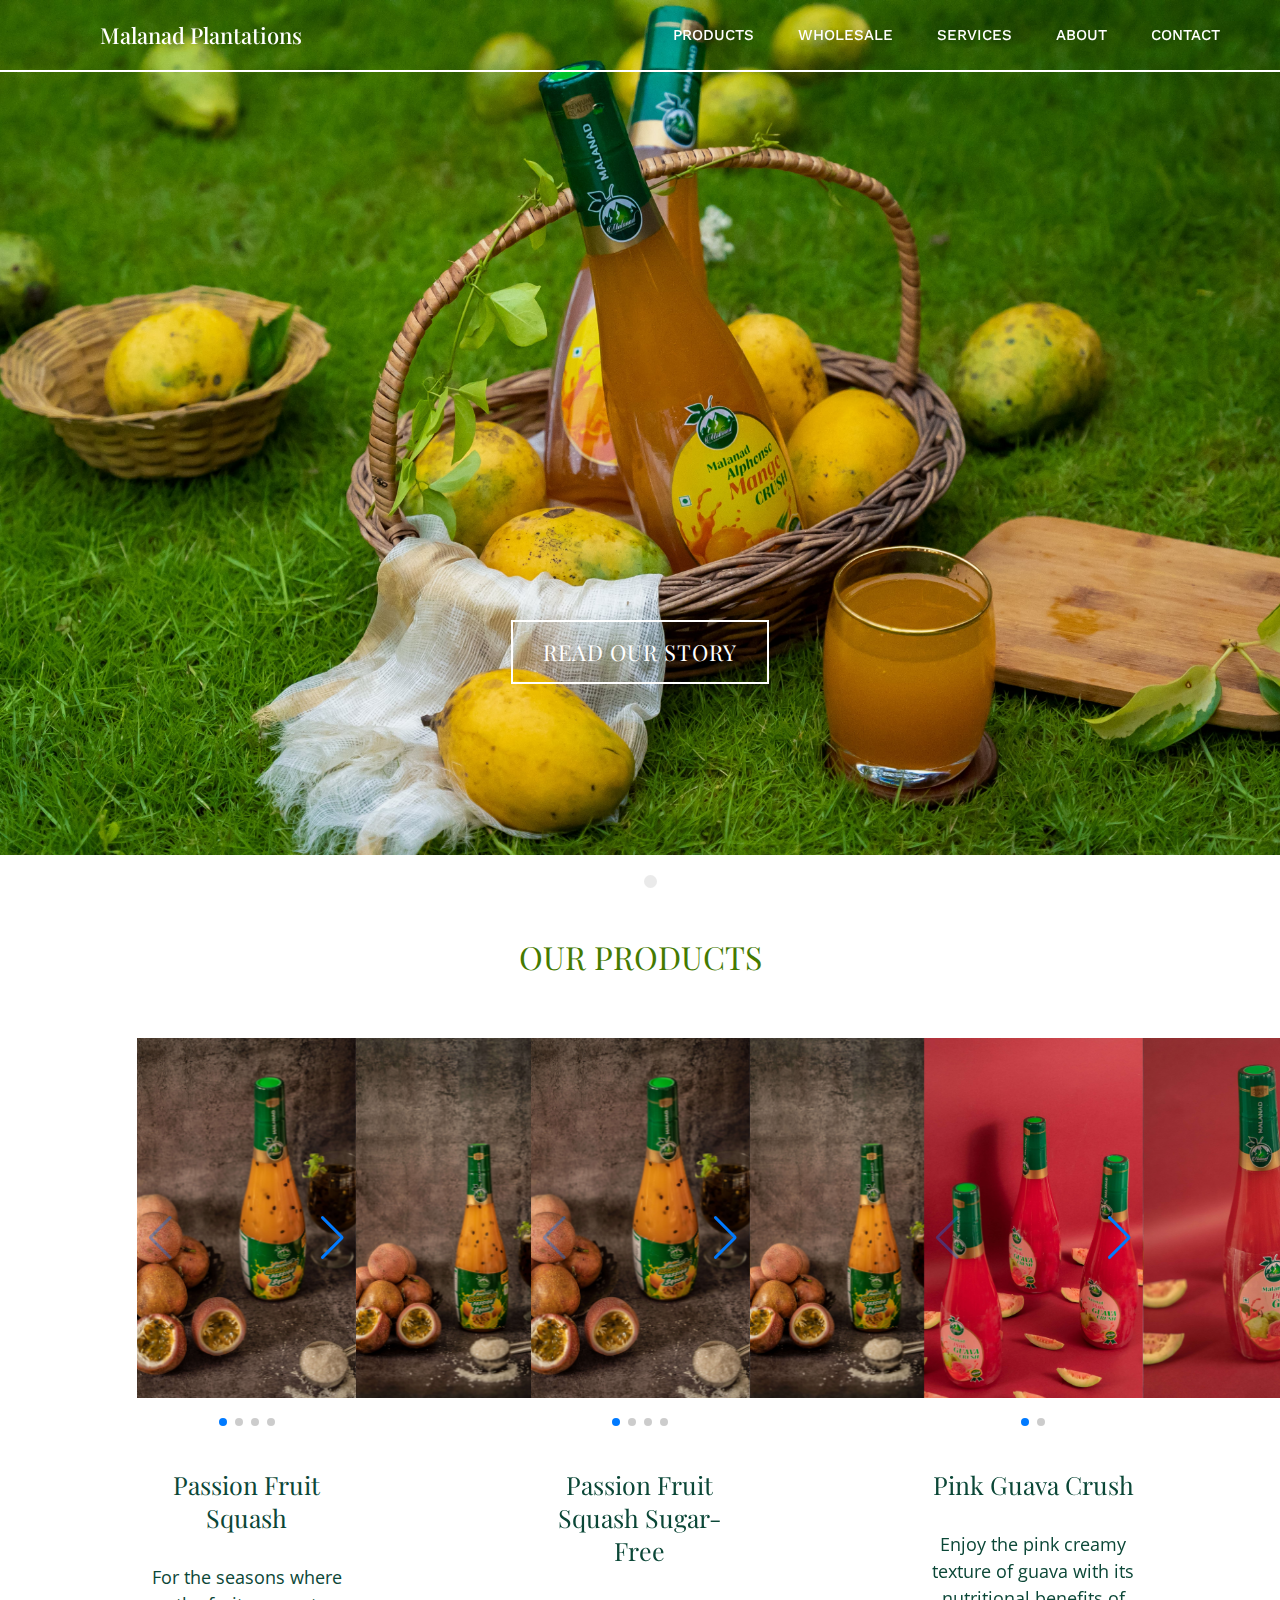
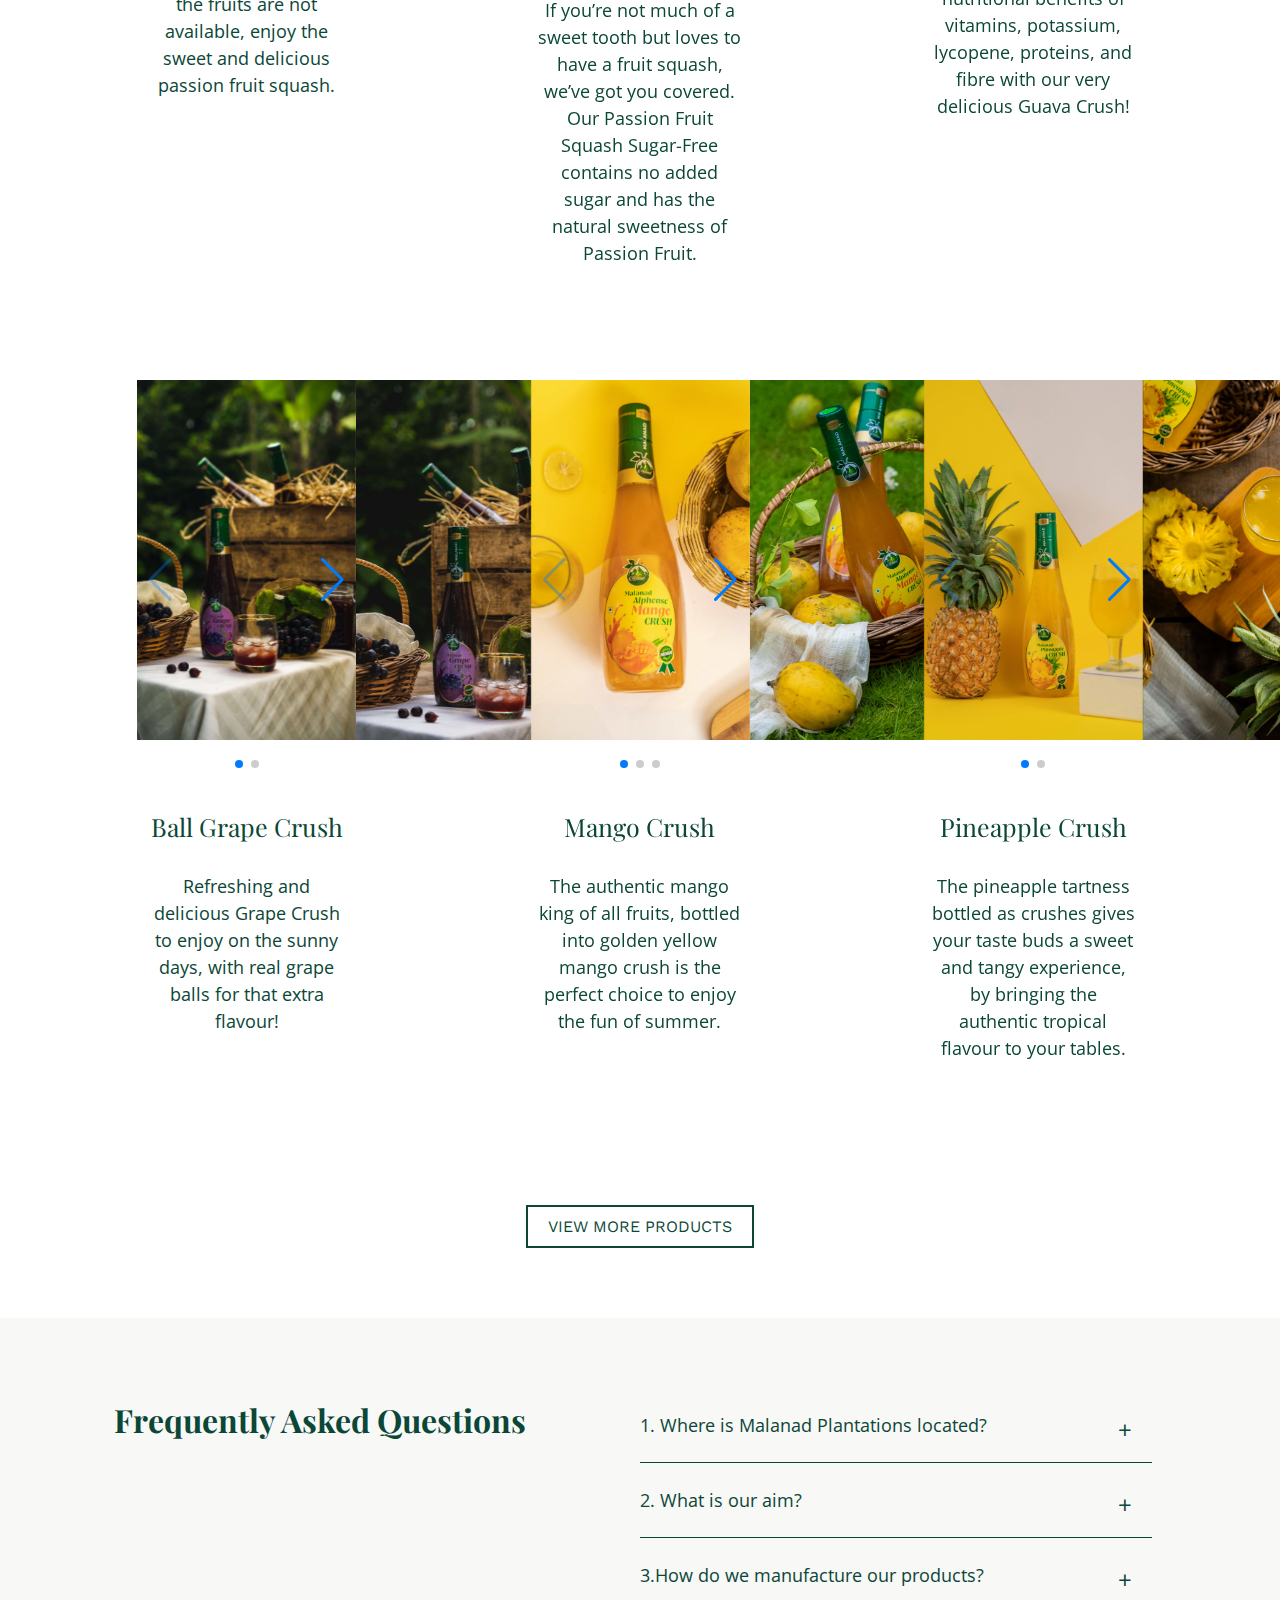
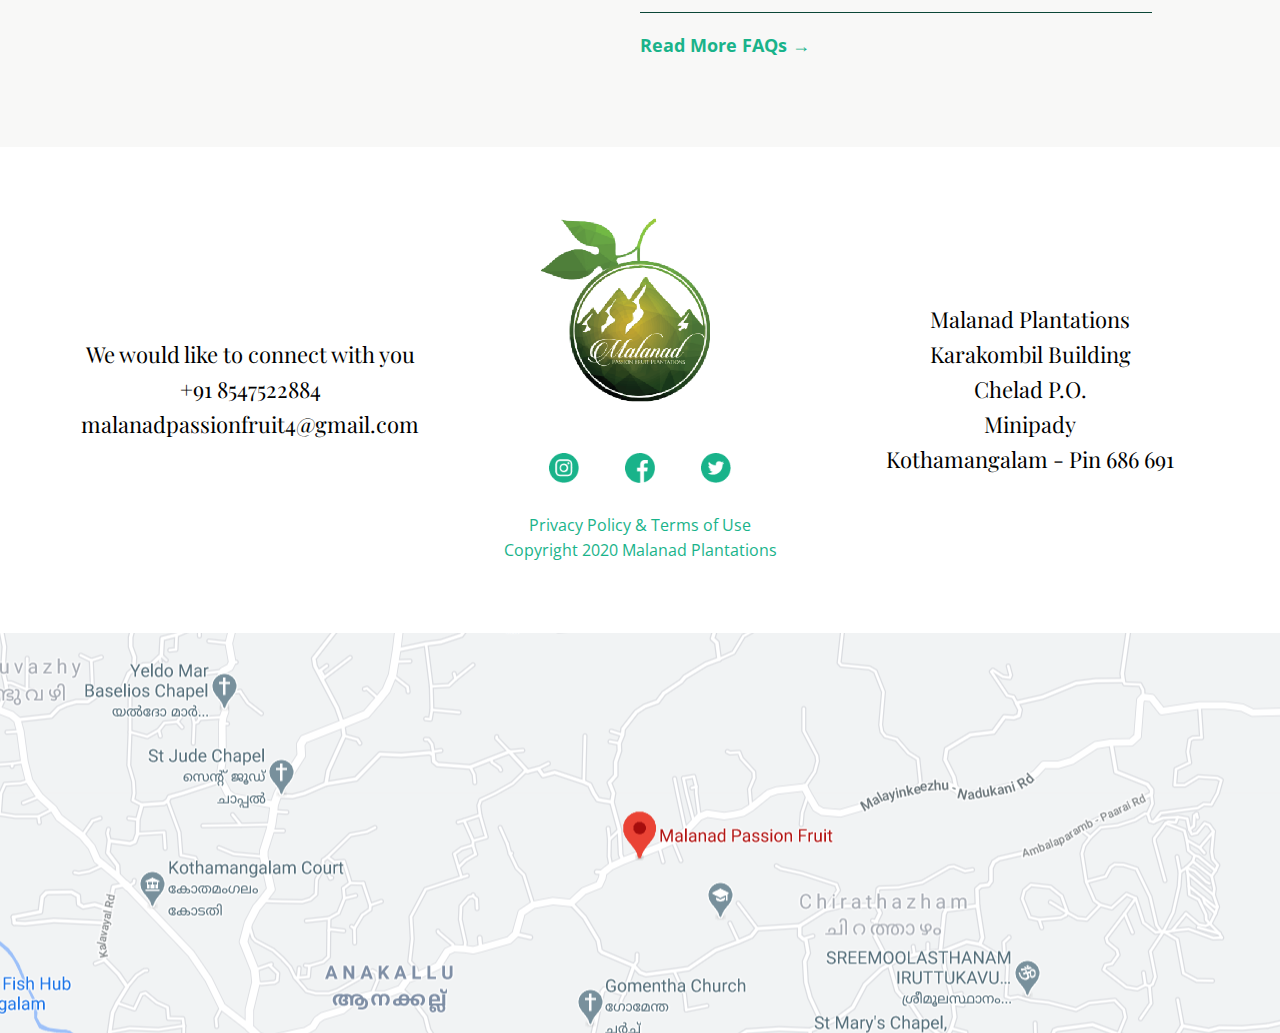
==== index.html @ eb584b8c "github pages" ====
<!DOCTYPE html>
<html lang="en">
<head>
    <meta charset="UTF-8">
    <meta name="viewport" content="width=device-width, initial-scale=1.0">
    <title></title>
    <link rel="stylesheet" href="style.css">
    <link rel="preconnect" href="https://fonts.gstatic.com">
    <link rel="stylesheet" href="https://unpkg.com/swiper/swiper-bundle.min.css">
    <link href="https://fonts.googleapis.com/css2?family=Work+Sans:wght@500&display=swap" rel="stylesheet">
    <link href="https://fonts.googleapis.com/css2?family=Playfair+Display:wght@400&display=swap" rel="stylesheet">
    <link href="https://fonts.googleapis.com/css2?family=Open+Sans:wght@300&display=swap" rel="stylesheet">
</head>
<body>
    <div class = "navbar">
        <a href="index.html" class="navbar-navs navbar-home">
            <img src="assets/malanad-logo.png" class="navbar-logo">
            <p>Malanad Plantations</p>
        </a>
        <div class="nav-links">
            <a href="Page_2/index.html" class="navbar-navs"><p>Products</p></a>  
            <a href="Page_6/index.html" class="navbar-navs"><p>Wholesale</p></a> 
            <a href="Page_5/index.html" class="navbar-navs"><p>Services</p></a> 
            <a href="Page_4/index.html" class="navbar-navs"><p>About</p></a>
            <a href="#contact-section" class="navbar-navs"><p>Contact</p></a>
        </div> 
    </div>
    <div class="mobile-navbar">
        <a href="index.html" class="navbar-navs navbar-home">
            <img src="assets/malanad-logo.png" class="navbar-logo">
            <p>Malanad Plantations</p>
        </a>
        <a href="#" class="hamburger-icon" id="mobile-menu" onclick="openSidebar()">
            <svg height="30px" viewBox="0 -53 384 384" xmlns="http://www.w3.org/2000/svg"><path d="m368 154.667969h-352c-8.832031 0-16-7.167969-16-16s7.167969-16 16-16h352c8.832031 0 16 7.167969 16 16s-7.167969 16-16 16zm0 0"/><path d="m368 32h-352c-8.832031 0-16-7.167969-16-16s7.167969-16 16-16h352c8.832031 0 16 7.167969 16 16s-7.167969 16-16 16zm0 0"/><path d="m368 277.332031h-352c-8.832031 0-16-7.167969-16-16s7.167969-16 16-16h352c8.832031 0 16 7.167969 16 16s-7.167969 16-16 16zm0 0"/></svg>
        </a>
    </div>
    <div class="sidebar" id="sidebar">
        <div class="sidebar-heading"><p>Malanad Plantations</p></div>
        <svg id="close" height="40px" onclick="closeSidebar()" viewBox="0 0 329.26933 329" xmlns="http://www.w3.org/2000/svg"><path d="m194.800781 164.769531 128.210938-128.214843c8.34375-8.339844 8.34375-21.824219 0-30.164063-8.339844-8.339844-21.824219-8.339844-30.164063 0l-128.214844 128.214844-128.210937-128.214844c-8.34375-8.339844-21.824219-8.339844-30.164063 0-8.34375 8.339844-8.34375 21.824219 0 30.164063l128.210938 128.214843-128.210938 128.214844c-8.34375 8.339844-8.34375 21.824219 0 30.164063 4.15625 4.160156 9.621094 6.25 15.082032 6.25 5.460937 0 10.921875-2.089844 15.082031-6.25l128.210937-128.214844 128.214844 128.214844c4.160156 4.160156 9.621094 6.25 15.082032 6.25 5.460937 0 10.921874-2.089844 15.082031-6.25 8.34375-8.339844 8.34375-21.824219 0-30.164063zm0 0"/></svg>
        <a href="Page_2/index.html" class="sidebar-navs"><p>Products</p></a>  
        <a href="Page_6/index.html" class="sidebar-navs"><p>Wholesale</p></a> 
        <a href="Page_5/index.html" class="sidebar-navs"><p>Services</p></a> 
        <a href="Page_4/index.html" class="sidebar-navs"><p>About</p></a>
        <div class="sidebar-contact">
            <p>We would like to connect with you</p>
            <p>+91 8547522884</p>
            <p>malanadpassionfruit4@gmail.com</p>
            <div class="social-media">
                <a href="https://instagram.com/malanadplantations?igshid=1kbz31nsthddy"><img src="assets/mobile-insta.png" alt="insta"></a> 
                <a href="https://www.facebook.com/malanadplantations/"><img src="assets/mobile-facebook.png" alt="facebook"></a>
                <a href=""><img src="assets/mobile-twitter.png" alt="twitter"></a>
            </div>
        </div>
    </div>
        <div class="swiper-container" id="header-carousel">
            <div class="swiper-wrapper">
              <div class="swiper-slide">
                <div class="header">
                    <img src="assets/Carousel/image-1.jpg">
                    <a href="../Page_4/index.html" class="header-button">
                        <p>Read Our Story</p>
                    </a>
                </div>
              </div>
              <div class="swiper-slide"><div class="header"><img src="assets/Carousel/image-2.jpg"></div></div>
              <!-- <div class="swiper-slide"><div class="header"></div></div>
              <div class="swiper-slide"><div class="header"></div></div> -->
            </div>
            <!-- Add Pagination -->
            <div class="swiper-pagination" id="header-pagination"></div>
          </div>
    <div class="our-products">
        <h1>Our Products</h1>
        <div class="products-grid">
            <div class="product" id="product-1" >
                <div class="product-image">
                    <div class="swiper-container">
                        <div class="swiper-wrapper">
                            <div class="swiper-slide"><img src="assets/Pashion-Fruit-Crush/image-1.jpg"></div>
                            <div class="swiper-slide"><img src="assets/Pashion-Fruit-Crush/image-2.jpg"></div>
                            <div class="swiper-slide"><img src="assets/Pashion-Fruit-Crush/image-3.jpg"></div>
                            <div class="swiper-slide"><img src="assets/Pashion-Fruit-Crush/image-4.jpg"></div>
                        </div>
                        <div class="swiper-button-next"></div>
                        <div class="swiper-button-prev"></div>
                        <div class="swiper-pagination"></div>
                    </div>
                </div>
                <h1 class="product-name">Passion Fruit Squash</h1>
                <p class="product-description">For the seasons where the fruits are not available, enjoy the sweet and delicious passion fruit squash.</p>
                <a herf="#" class="buy-button" id = "buy-1">Buy from Amazon</a>
            </div>
            <div class="product" id="product-2">
                <div class="product-image">
                    <div class="swiper-container">
                        <div class="swiper-wrapper">
                            <div class="swiper-slide"><img src="assets/Pashion-Fruit-Crush/image-1.jpg"></div>
                            <div class="swiper-slide"><img src="assets/Pashion-Fruit-Crush/image-2.jpg"></div>
                            <div class="swiper-slide"><img src="assets/Pashion-Fruit-Crush/image-3.jpg"></div>
                            <div class="swiper-slide"><img src="assets/Pashion-Fruit-Crush/image-4.jpg"></div>
                        </div>
                        <div class="swiper-button-next"></div>
                        <div class="swiper-button-prev"></div>
                        <div class="swiper-pagination"></div>
                    </div>
                </div>
                <h1 class="product-name">Passion Fruit Squash Sugar-Free</h1>
                <p class="product-description">If you’re not much of a sweet tooth but loves to have a fruit squash, we’ve got you covered. Our Passion Fruit Squash Sugar-Free contains no added sugar and has the natural sweetness of Passion Fruit.</p>
                <a herf="#" class="buy-button" id = "buy-2">Buy from Amazon</a>
            </div>
            <div class="product" id="product-3">
                <div class="product-image">
                    <div class="swiper-container">
                        <div class="swiper-wrapper">
                          <div class="swiper-slide"><img src="assets/Pink-Guava-Crush/image-1.jpg"></div>
                          <div class="swiper-slide"><img src="assets/Pink-Guava-Crush/image-3.jpg"></div>
                        </div>
                        <div class="swiper-button-next"></div>
                        <div class="swiper-button-prev"></div>
                        <div class="swiper-pagination"></div>
                    </div>
                </div>
                <h1 class="product-name">Pink Guava Crush</h1>
                <p class="product-description">Enjoy the pink creamy texture of guava with its nutritional benefits of vitamins, potassium, lycopene, proteins, and fibre with our very delicious Guava Crush!</p>
                <a herf="#" class="buy-button" id = "buy-3">Buy from Amazon</a>
            </div>
            <div class="product" id="product-4">
                <div class="product-image">
                    <div class="swiper-container">
                        <div class="swiper-wrapper">
                          <div class="swiper-slide"><img src="assets/Ball-Grape-Crush/image-1.jpg"></div>
                          <div class="swiper-slide"><img src="assets/Ball-Grape-Crush/image-2.jpg"></div>
                        </div>
                        <div class="swiper-button-next"></div>
                        <div class="swiper-button-prev"></div>
                        <div class="swiper-pagination"></div>
                    </div>
                </div>
                <h1 class="product-name">Ball Grape Crush</h1>
                <p class="product-description">Refreshing and delicious Grape Crush to enjoy on the sunny days, with real grape balls for that extra flavour!</p>
                <a herf="#" class="buy-button" id = "buy-4">Buy from Amazon</a>
            </div>
            <div class="product" id="product-5">
                <div class="product-image">
                    <div class="swiper-container">
                        <div class="swiper-wrapper">
                            <div class="swiper-slide"><img src="assets/Mango-Crush/image-1.jpg"></div>
                            <div class="swiper-slide"><img src="assets/Mango-Crush/image-2.jpg"></div>
                            <div class="swiper-slide"><img src="assets/Mango-Crush/image-3.jpg"></div>
                        </div>
                        <div class="swiper-button-next"></div>
                        <div class="swiper-button-prev"></div>
                        <div class="swiper-pagination"></div>
                    </div>
                </div>
                <h1 class="product-name">Mango Crush</h1>
                <p class="product-description">The authentic mango king of all fruits, bottled into golden yellow mango crush is the perfect choice to enjoy the fun of summer.</p>
                <a herf="#" class="buy-button" id = "buy-5">Buy from Amazon</a>
            </div>
            <div class="product" id="product-6">
                <div class="product-image">
                    <div class="swiper-container">
                        <div class="swiper-wrapper">
                          <div class="swiper-slide"><img src="assets/Pineapple-Crush/image-2.jpg"></div>
                          <div class="swiper-slide"><img src="assets/Pineapple-Crush/image-3.jpg"></div>
                        </div>
                        <div class="swiper-button-next"></div>
                        <div class="swiper-button-prev"></div>
                        <div class="swiper-pagination"></div>
                    </div>
                </div>
                <h1 class="product-name">Pineapple Crush</h1>
                <p class="product-description">The pineapple tartness bottled as crushes gives your taste buds a sweet and tangy experience, by bringing the authentic tropical flavour to your tables.</p>
                <a herf="#" class="buy-button" id = "buy-6">Buy from Amazon</a>
            </div>
        </div>
        <a href="../Page_2/index.html" class="buy-button">View more Products</a>
    </div>
    <div class="faq">
        <div class="faq-grid">
            <div class="faq-heading"><h1>Frequently Asked Questions</h1></div>
            <div class="faq-questions">
                <div class="faq-question" id="q-1" onclick="viewAnswer(this.id)">1. Where is Malanad Plantations located?<span class="faq-plus">+</span>
                    <div class="faq-answer" id="a-q-1">Malanad has farms in Idukki and Kambam where we cultivate our delicious fruits and products.</div>
                </div>
                <div class="faq-question" id="q-2" onclick="viewAnswer(this.id)">2. What is our aim?<span class="faq-plus">+</span>
                    <div class="faq-answer" id="a-q-2">Our aim is to provide nutritious yet delicious fruit products that are made from the fruits grown in our own plantations, with no artificial ingredients.</div>
                </div>
                <div class="faq-question" id="q-3" onclick="viewAnswer(this.id)">3.How do we manufacture our products?<span class="faq-plus">+</span>
                    <div class="faq-answer" id="a-q-3">Handpicked fresh fruits from the farms undergo a special process to make the syrup, which is then bottled to be transported.</div>
                </div>
                <a href="../Page_3/index.html" class="more-faq">Read More FAQs  &rarr;</a>
            </div>
        </div>
    </div>
    <div class="footer" id="contact-section">
        <div class="footer-grid">
            <div class="footer-contact">
                <p>We would like to connect with you</p>
                <p>+91 8547522884</p>
                <p>malanadpassionfruit4@gmail.com</p>
            </div>
            <div class="footer-logo">
                <img class = "logo"src="assets/malanad-logo.png" alt="logo">
                <div class="social-media">
                    <a href="https://instagram.com/malanadplantations?igshid=1kbz31nsthddy"><img src="assets/insta.png" alt="insta"></a> 
                    <a href="https://www.facebook.com/malanadplantations/"><img src="assets/facebook.png" alt="facebook"></a>
                    <a href=""><img src="assets/twitter.png" alt="twitter"></a>
                </div>
                <div class="policy-and-terms">
                    <p>Privacy Policy & Terms of Use</p>
                    <p>Copyright 2020 Malanad Plantations</p>
                </div>
            </div>
            <div class="footer-address">
                <p>Malanad Plantations</p>
                <p>Karakombil Building</p>
                <p>Chelad P.O.</p>
                <p>Minipady</p>
                <p>Kothamangalam - Pin 686 691</p>
            </div>
        </div>
    </div>
    <a target="_blank" href="https://www.google.com/maps/place/Malanad+Passion+Fruit/@10.0748678,76.6419218,15z/data=!4m5!3m4!1s0x0:0x6d837adae8d74da7!8m2!3d10.0748678!4d76.6419218" class="map" id="map"></a>
    <script src="https://unpkg.com/swiper/swiper-bundle.min.js"></script>
    <script src="main.js"></script>
</body>
</html>
---- style.css ----
*{
    margin: 0;
    padding: 0;
    box-sizing: border-box;
}
.navbar{
    font-family: 'Playfair Display', serif;
    color: white;
    position: fixed;
    top: 0;
    width: 100%;
    z-index: 5;
    border-bottom: solid 2px white;
    padding: 0 40px;
    background-color: transparent;
    -webkit-transition: background-color .25s;
    transition: background-color .25s;
    display: flex;
    align-items: center;
    justify-content: space-between;
}
.mobile-navbar{
    display: none;
    font-family: 'Playfair Display', serif;
    color: white;
    position: fixed;
    top: 0;
    width: 100%;
    z-index: 5;
    border-bottom: solid 2px white;
    background-color: transparent;
    -webkit-transition: background-color .25s;
    transition: background-color .25s;
    align-items: center;
    justify-content: space-between;
    padding: 5px 10px;
}
.hamburger-icon{
    display: inline-block;
}
.hamburger-icon svg path{
    stroke: white;
    fill: white;
}
.mobile-navbar .navbar-home{
    display: flex;
    justify-content: center;
    align-self: center;
    text-transform: capitalize;
    font-family: 'Playfair Display', serif;
    font-size: 18px;
    width: fit-content;
}
.sidebar{
    margin: 0;
    height: 100vh;
    width: 100vw;
    position: fixed;
    display: flex;
    justify-content: flex-start;
    align-items: center;
    flex-wrap: wrap;
    background-color: #457A00;
    z-index: 5;
    color: white;
    padding-left: 20px;
    right: -100vw;
}
.sidebar svg{
    fill: white;
    color: white;
    position: absolute;
    top: 20px;
    right: 20px;
}
.sidebar-heading{
    font-size: 20px;
}
.sidebar-contact{
    font-size: 22px;
}
.sidebar-contact p {
    margin: 20px 0;
}
.sidebar-navs{
    display: block;
    text-decoration: none;
    color: white;
    width: 100%;
    font-size: 40px;
}
.sidebar-contact .social-media{
    justify-content: space-between;
}
.navbar .navbar-home{
    display: flex;
    justify-content: center;
    align-self: center;
    text-transform: capitalize;
    font-family: 'Playfair Display', serif;
    font-size: 22px;
}
.navbar-navs{
    display: inline-block;
    text-transform: uppercase;
    font-size: 15px;
    font-weight: 500;
    padding: 20px;
    font-family: 'Work Sans', sans-serif;
    text-decoration: none;
    color: white;
    -webkit-transition: color .25s;
    transition: color .25s;
}
.navbar-logo{
    opacity: 0;
    height: 30px;
    margin-right: 8px;
    -webkit-transition: opacity .25s;
    transition: opacity .25s;
}

html:not([data-scroll='0']) .navbar {
    position: fixed;
    top: 0;
    color: black;
    background-color: #fff;
    box-shadow: 0 1px 10px rgba(0, 0, 0, 0.16);
}
html:not([data-scroll='0']) .mobile-navbar {
    position: fixed;
    top: 0;
    color: black;
    background-color: #fff;
    box-shadow: 0 1px 10px rgba(0, 0, 0, 0.16);
}
html:not([data-scroll='0']) .navbar-navs {
    color: black;
}
html:not([data-scroll='0']) .navbar-logo {
    opacity: 1;
}
html:not([data-scroll='0']) .hamburger-icon svg path{
    stroke:black;
    fill:black;
}
.header{
    position: relative;
    height: 95vh;
    width: 100%;
    background-size: cover;
}
.header img{
    position: absolute;
    top: 0;
    left: 0;
    height: 100%;
    width: 100%;
    object-fit: cover;
}
.header-button{
    color: white;
    position: absolute;
    left: 50%;
    transform: translateX(-50%);
    bottom: 20%;
    width: fit-content;
    border: solid 2px white;
    padding: 15px 30px;
    font-family: 'Playfair Display', serif;
    font-size: 22px;
    text-transform: uppercase;
    letter-spacing: 1px;
    text-decoration: none;
    -webkit-transition: background-color .25s;
    transition: background-color .25s;
}
.header-button:hover{
    color: black;
    background-color: white;
}
.our-products{
    text-align: center;
    padding: 50px;
}
.our-products h1{
    color: #457A00;
    font-family: 'Playfair Display', serif;
    text-transform: uppercase;
    font-weight: 300;
    margin: 30px auto;
}
.products-grid{
    margin: 60px auto;
    display: grid;
    grid-template-columns: repeat(3, minmax(0, 1fr));
    justify-content: center;
    grid-gap: 30px 120px;
    padding: 0 60px;
}
.product{
    text-align: center;
    z-index: 1;
}
.product-image {
    margin: auto;
    position: relative;
    height: 400px;
    width: 80%;
}
.product-image img{
    height: 100%;
    width: 100%;
    object-fit: cover;
}
.product h1{
    font-family: 'Playfair Display', serif;
    color: #0B4737;
    text-transform: capitalize;
    font-size: 25px;
    width: 75%;
}
.product-description{
    width: 75%;
    margin:10px auto;
    color: #0B4737;
    font-family: 'Open Sans', sans-serif;
    font-size: 18px;
    line-height: 27px;
}
.product-button{
    position: absolute;
    top:50%;
    transform: translateY(-50%);
    width: 30px;
    height: 30px;
    background-color: transparent;
    z-index: 2;
}
.buy-button{
    display: block;
    margin: 20px auto;
    color: #0B4737;
    border: 2px solid #0B4737;
    padding: 10px 20px;
    width: fit-content;
    text-transform: uppercase;
    font-family: 'Work Sans', sans-serif;
    -webkit-transition: all .25s;
    transition: all .25s;
    text-decoration: none;
    cursor: pointer;
}
.buy-button:hover{
    color: white;
    background-color: #0B4737;
}
#buy-1,#buy-2,#buy-3,#buy-4,#buy-5,#buy-6{
    opacity: 0;
}
#product-1:hover #buy-1{
    opacity: 1;
}
#product-2:hover #buy-2{
    opacity: 1;
}
#product-3:hover #buy-3{
    opacity: 1;
}
#product-4:hover #buy-4{
    opacity: 1;
}
#product-5:hover #buy-5{
    opacity: 1;
}
#product-6:hover #buy-6{
    opacity: 1;
}
.faq{
    background-color: #F8F8F7;
    padding: 70px 0;
}
.faq-grid{
    display: flex;
}
.faq-heading{
    margin: 10px auto;
    text-align: center;
    color: #0B4737;
    font-family: 'Playfair Display', serif;
    font-weight: 300;
    width: 50%;
}
.faq-questions{
    width: 50%;
}
.faq-question{
    width: 80%;
    padding: 25px 20px 25px 0;
    border-bottom: 1px solid #0B4737;
    color: #0B4737;
    font-size: 18px;
    font-family: 'Open Sans', sans-serif;
    cursor: pointer;
}
.faq-answer{
    display: none;
    width: inherit;
    padding: 25px 20px 0px 25px;
    font-size: 18px;
    color: #19B38A;
    font-family: 'Open Sans', sans-serif;
}
.faq-plus{
    float: right;
    font-size: 24px;
}
.more-faq{
    color: #19B38A;
    font-weight: bolder;
    font-family: 'Open Sans', sans-serif;
    font-size: 18px;
    margin: 20px 0;
    display: block;
    text-decoration: none;
}
.footer-grid{
    display: grid;
    grid-template-columns: repeat(3, minmax(0, 1fr));
    font-family: 'Playfair Display', serif;
    grid-gap: 30px;
    padding: 70px;
    font-size: 22px;
    line-height: 35px;
    text-align: center;
}
.footer-contact{
    margin: auto 0;
    text-align: center;
} 
.footer-contact p {
    margin: auto 0;
}
.footer-logo{
    text-align: center;
    color: #19B38A;
    font-size: 18px;
    font-family: 'Open Sans', sans-serif;
    line-height: 25px;
    margin: 0 auto;
}
.footer-logo img{
    display: block;
    margin: auto;
}
.logo{
    width: 200px;
}
.social-media{
    margin: 50px 0 30px 0;
    display: flex;
    justify-content: space-evenly;
    align-items: center;
}
.social-media img{
    width: 30px;
}
.footer-address{
    margin: auto 0;
}
.footer-address p{
    margin: auto 0;
}
.policy-and-terms{
    font-size: 16px;
}
.map{
    display: block;
    height:400px;
    width:100%;
    background:url('assets/map.png');
    background-position: center;
}

.swiper-container {
    width: 100%;
    height: 100%;
  }

.swiper-slide {
    padding-bottom: 40px;
}
  #header-carousel .swiper-slide {
    padding-bottom: 0px;
  }
  #header-carousel .swiper-pagination-bullet {
    width: 13px;
    height: 13px;
    opacity: 1;
    background: rgba(218, 218, 218, 0.582);
  }
  #header-carousel .swiper-pagination-bullet-active{
      background: white;
  }

  @media only screen and (max-width: 1200px) {
    .products-grid{
        grid-gap: 30px 70px;
        padding: 0 30px;
    }
  }
  @media only screen and (max-width: 1000px) {
    .navbar{
        padding: 0 30px;
    }
    .navbar-navs{
        padding: 17px;
        font-size: 15px;
    }
    .navbar .navbar-home{
        font-size: 20px;
    }
    .navbar-logo{
        height: 25px;
    }
    .products-grid{
        grid-gap: 30px 40px;
        padding: 0 20px;
    }
    .product-image {
        height: 300px;
    }
    .product h1{
        font-size: 22px;
        width: 75%;
    }
    .footer-grid{
        font-size: 20px;
        padding: 40px;
        line-height: 28px;
    }
    .logo{
        width: 180px;
    }
    .social-media{
        margin: 40px 0 25px 0;
    }
    .social-media img{
        width: 28px;
    }
    .policy-and-terms{
        font-size: 14px;
    }
  }
  @media only screen and (max-width: 900px) {
    .navbar{
        padding: 0 20px;
    }
    .navbar-navs{
        padding: 16px;
        font-size: 14px;
    }
    .navbar .navbar-home{
        font-size: 18px;
    }
    .navbar-logo{
        height: 22px;
    }
    .products-grid{
        grid-gap: 30px 40px;
        padding: 0 20px;
    }
    .product-image {
        height: 300px;
    }
    .product h1{
        font-size: 22px;
        width: 75%;
    }
    .product-description{
        font-size: 16px;
        line-height: 24px;
    }
    .faq-heading{
        font-size: 18px;
        width: 50%;
    }
    .faq-questions{
        width: 50%;
    }
    .faq-question{
        padding: 20px 15px 20px 0;
        font-size: 16px;
    }
    .faq-answer{
        padding: 20px 15px 0px 20px;
        font-size: 16px;
    }
    .more-faq{
        font-size: 16px;
    }
    .footer-grid{
        font-size: 18px;
        padding: 30px;
        line-height: 25px;
    }
    .logo{
        width: 170px;
    }
    .social-media{
        margin: 35px 0 20px 0;
    }
    .social-media img{
        width: 26px;
    }
    .policy-and-terms{
        font-size: 14px;
    }
  }
  @media only screen and (max-width: 800px) {
    .navbar{
        padding: 0 20px;
    }
    .navbar-navs{
        padding: 13px;
        font-size: 12px;
    }
    .navbar .navbar-home{
        font-size: 16px;
    }
    .navbar-logo{
        height: 20px;
    }
    .products-grid{
        grid-gap: 30px 20px;
        padding: 0 0px;
    }
    .product-image {
        height: 250px;
    }
    .product h1{
        font-size: 20px;
        width: 75%;
    }
    .product-description{
        font-size: 16px;
        line-height: 24px;
    }
    .buy-button{
        padding: 10px 15px;
        font-size: 14px;
    }
    .faq-heading{
        font-size: 14px;
        width: 50%;
    }
    .faq-questions{
        width: 50%;
    }
    .faq-question{
        width: 100%;
        padding: 20px 12px 17px 0;
        font-size: 14px;
    }
    .faq-answer{
        padding: 20px 12px 0px 17px;
        font-size: 14px;
    }
    .more-faq{
        font-size: 14px;
    }
    .footer-grid{
        font-size: 16px;
        padding: 20px;
        line-height: 20px;
    }
    .logo{
        width: 165px;
    }
    .social-media{
        margin: 35px 0 20px 0;
    }
    .social-media img{
        width: 25px;
    }
    .policy-and-terms{
        font-size: 12px;
    }
  }
  @media only screen and (max-width: 700px) {
    .navbar{
        padding: 0 10px;
    }
    .navbar-navs{
        padding: 10px;
        font-size: 10px;
    }
    .navbar .navbar-home{
        font-size: 13px;
    }
    .navbar-logo{
        height: 18px;
    }
    .products-grid{
        grid-gap: 30px 20px;
        padding: 0 0px;
    }
    .product-image {
        height: 220px;
    }
    .product h1{
        font-size: 18px;
        margin: 10px auto;
    }
    .product-description{
        font-size: 16px;
        line-height: 24px;
    }
    .buy-button{
        padding: 7px 10px;
        font-size: 12px;
    }
    .faq-heading{
        font-size: 12px;
        width: 35%;
    }
    .faq-questions{
        width: 65%;
    }
    .footer-grid{
        font-size: 14px;
        padding: 20px;
    }
    .logo{
        width: 160px;
    }
    .social-media{
        margin: 35px 0 20px 0;
    }
    .social-media img{
        width: 24px;
    }
    .policy-and-terms{
        font-size: 10px;
    }
  }
  @media only screen and (max-width: 560px) {
    .header-button{
        padding: 12px 22px;
        font-size: 14px;
    }
    .navbar{
        padding: 0 0px;
    }
    .navbar-navs{
        padding: 8px;
        font-size: 9px;
    }
    .navbar .navbar-home{
        font-size: 10px;
    }
    .navbar-logo{
        height: 14px;
    }
    .products-grid{
        grid-gap: 20px 15px;
        padding: 0 0px;
    }
    .product-image {
        height: 220px;
    }
    .product h1{
        font-size: 17px;
        width: 75%;
    }
    .product-description{
        font-size: 15px;
        line-height: 20px;
    }
    .buy-button{
        padding: 7px 5px;
        font-size: 10px;
    }
    .footer-grid{
        font-size: 12px;
        padding: 10px;
    }
  }
  @media only screen and (max-width: 480px) {
    .our-products{
        padding: 10px;
    }
    .our-products h1{
        font-size: 20px;
    }
    .mobile-navbar {
      display: flex;
    }
    .navbar{
        display: none;
    }
    .navbar-logo{
        height: 22px;
    }
    .header{
        height: 50vh;
    }
    .products-grid{
        margin: 30px auto;
        grid-template-columns: repeat(2, minmax(0, 1fr));
        grid-gap: 20px 0px;
        padding: 0 0px;
    }
    .product h1{
        font-size: 20px;
    }
    .buy-button{
        font-size: 11px;
    }
    .product-description{
        font-size: 12px;
        line-height: 20px;
    }
    #buy-1,#buy-2,#buy-3,#buy-4,#buy-5,#buy-6{
        opacity: 1;
    }
    .faq-heading{
        width: 100vw;
    }
    .faq-questions{
        width: 100vw;
        padding:0 20px;
    }
    .faq-question{
        width: 100%;
    }
    .faq-grid{
       flex-direction: column;
    }
    .footer-grid{
        padding: 30px 0;
        grid-template-columns: repeat(1, minmax(0, 1fr));
        font-size: 14px;
    }
  }
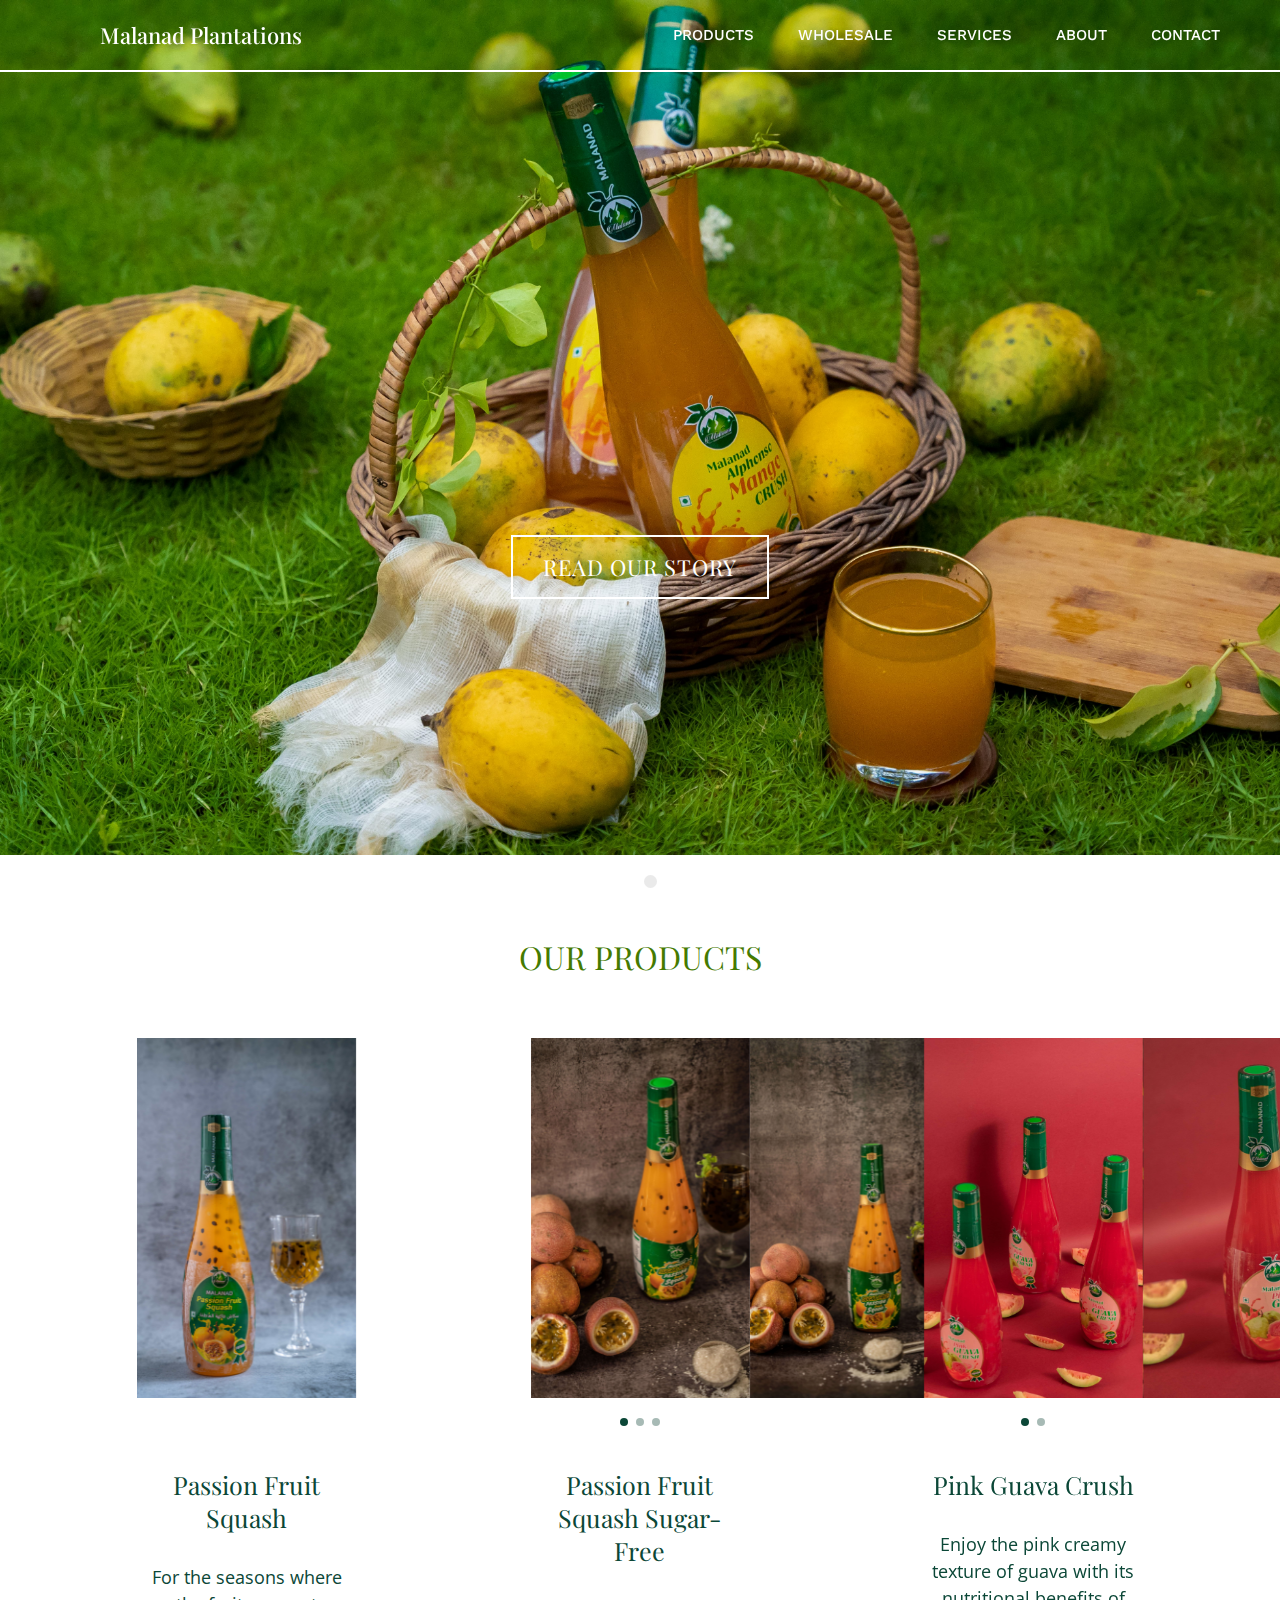
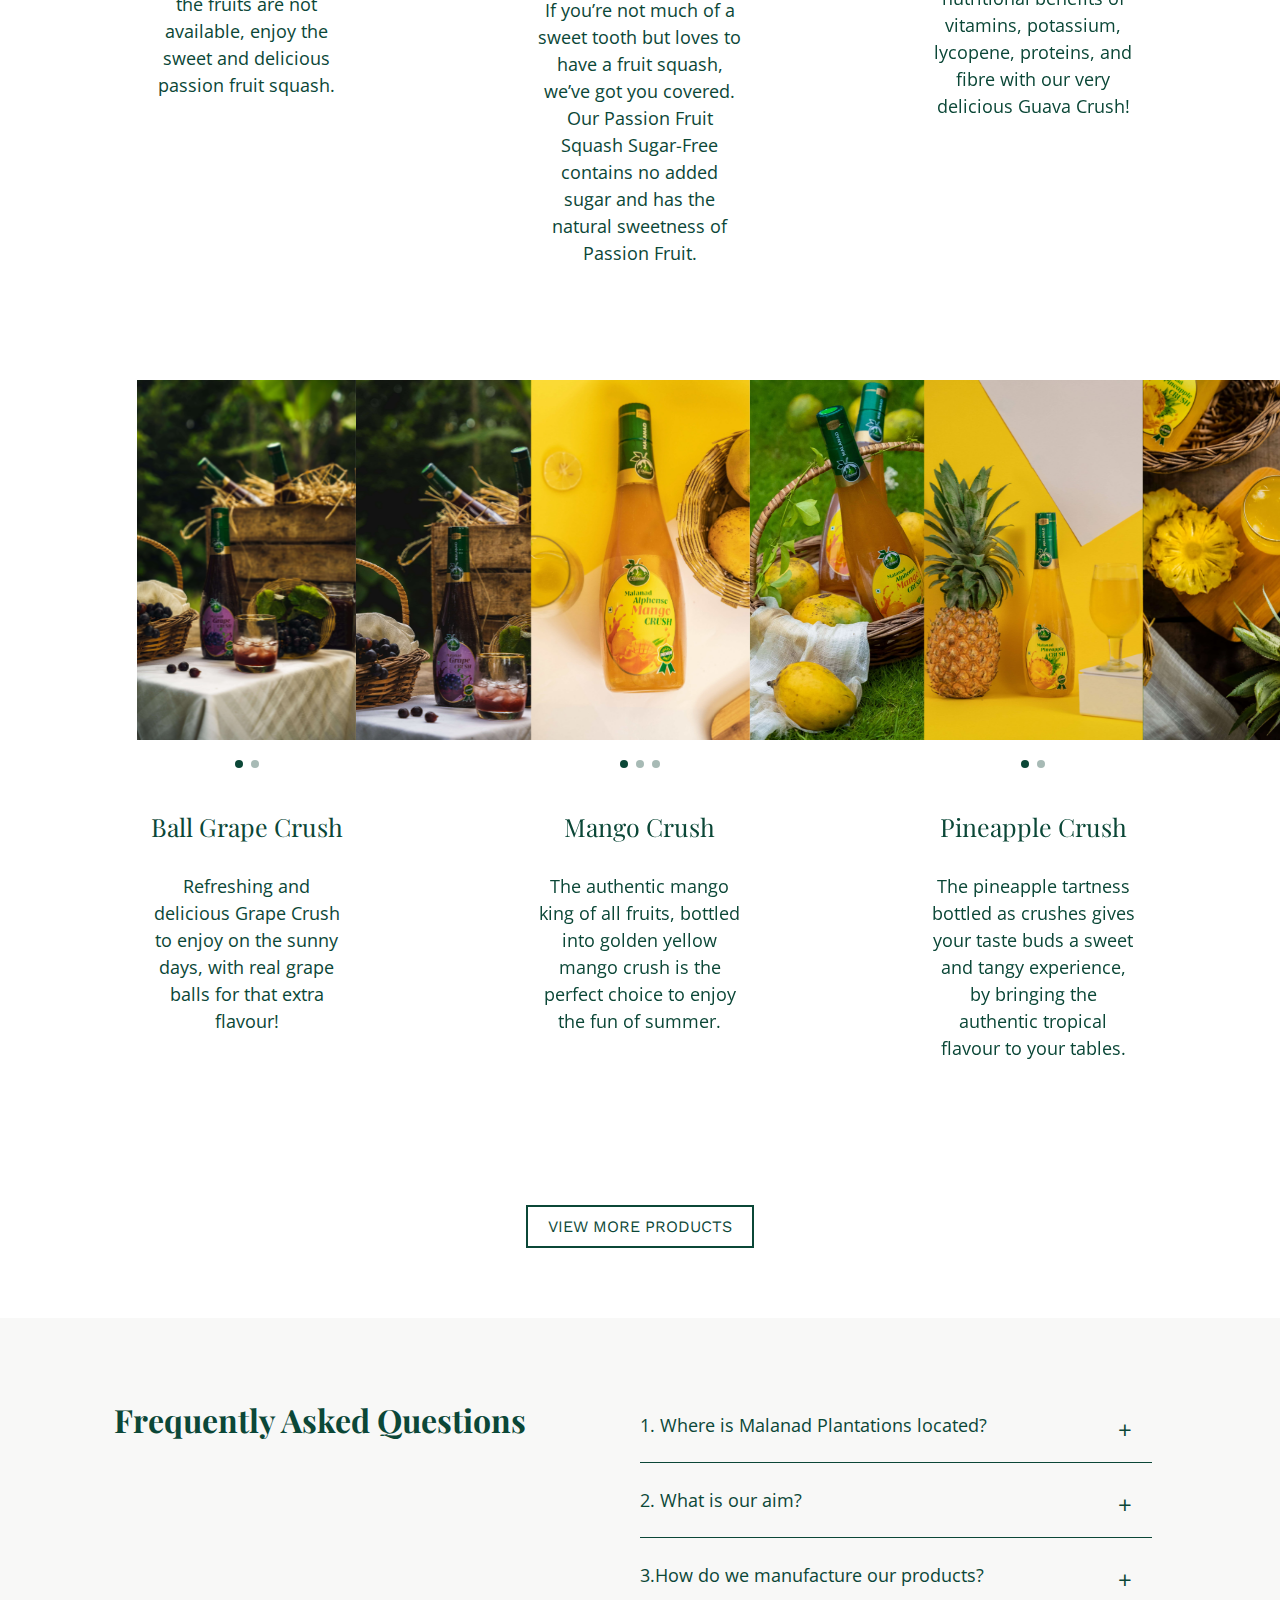
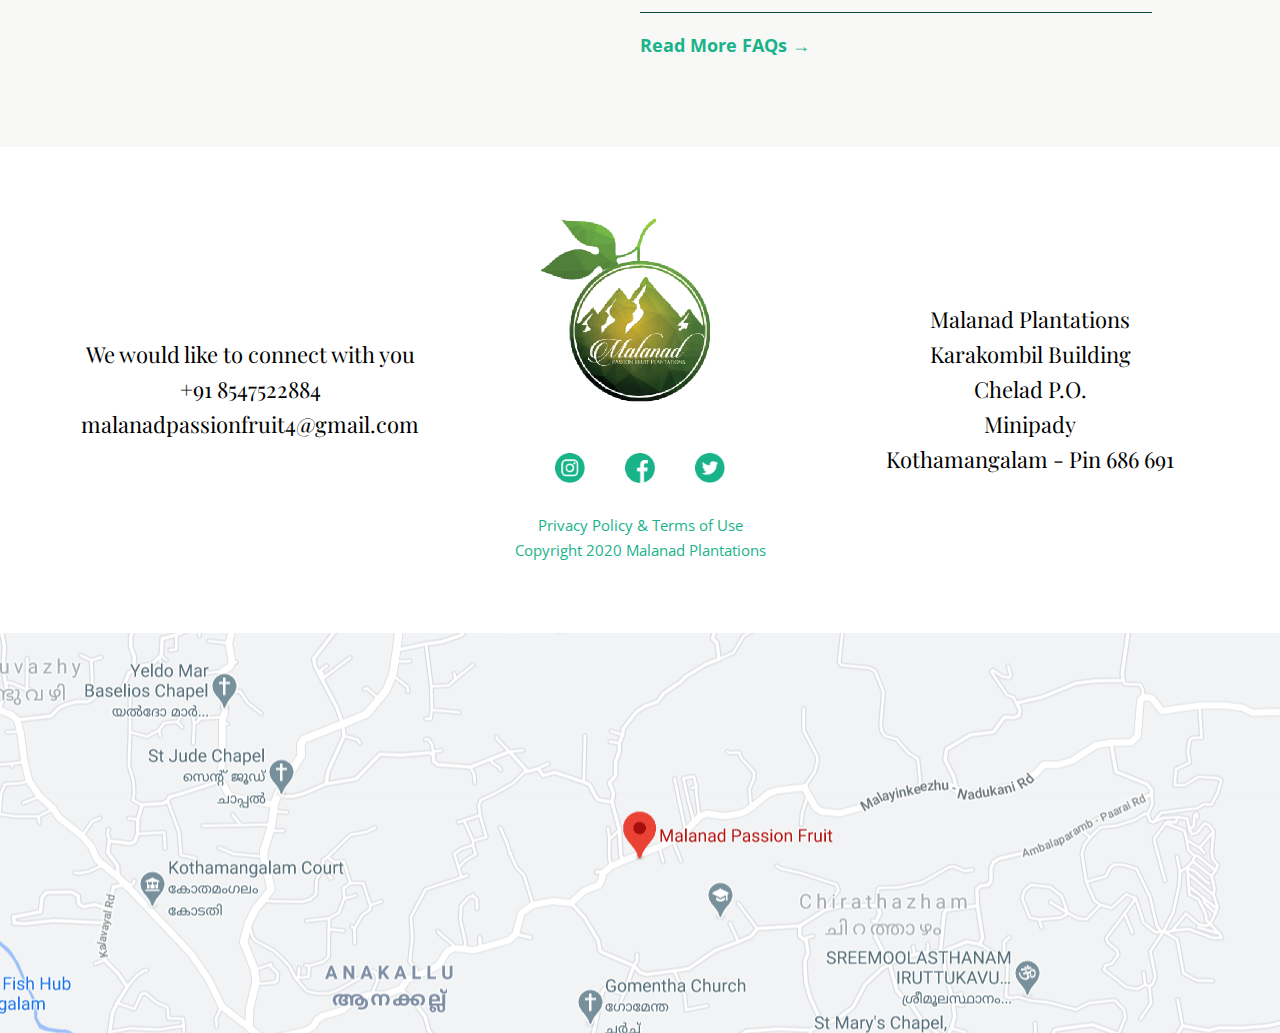
==== commit 78273b37: "changes" ====
--- a/index.html
+++ b/index.html
@@ -76,14 +76,11 @@
                 <div class="product-image">
                     <div class="swiper-container">
                         <div class="swiper-wrapper">
-                            <div class="swiper-slide"><img src="assets/Pashion-Fruit-Crush/image-1.jpg"></div>
-                            <div class="swiper-slide"><img src="assets/Pashion-Fruit-Crush/image-2.jpg"></div>
                             <div class="swiper-slide"><img src="assets/Pashion-Fruit-Crush/image-3.jpg"></div>
-                            <div class="swiper-slide"><img src="assets/Pashion-Fruit-Crush/image-4.jpg"></div>
-                        </div>
-                        <div class="swiper-button-next"></div>
+                        </div>
+                        <!-- <div class="swiper-button-next"></div>
                         <div class="swiper-button-prev"></div>
-                        <div class="swiper-pagination"></div>
+                        <div class="swiper-pagination"></div> -->
                     </div>
                 </div>
                 <h1 class="product-name">Passion Fruit Squash</h1>
@@ -96,11 +93,10 @@
                         <div class="swiper-wrapper">
                             <div class="swiper-slide"><img src="assets/Pashion-Fruit-Crush/image-1.jpg"></div>
                             <div class="swiper-slide"><img src="assets/Pashion-Fruit-Crush/image-2.jpg"></div>
-                            <div class="swiper-slide"><img src="assets/Pashion-Fruit-Crush/image-3.jpg"></div>
                             <div class="swiper-slide"><img src="assets/Pashion-Fruit-Crush/image-4.jpg"></div>
                         </div>
-                        <div class="swiper-button-next"></div>
-                        <div class="swiper-button-prev"></div>
+                        <!-- <div class="swiper-button-next"></div>
+                        <div class="swiper-button-prev"></div> -->
                         <div class="swiper-pagination"></div>
                     </div>
                 </div>
@@ -115,8 +111,8 @@
                           <div class="swiper-slide"><img src="assets/Pink-Guava-Crush/image-1.jpg"></div>
                           <div class="swiper-slide"><img src="assets/Pink-Guava-Crush/image-3.jpg"></div>
                         </div>
-                        <div class="swiper-button-next"></div>
-                        <div class="swiper-button-prev"></div>
+                        <!-- <div class="swiper-button-next"></div>
+                        <div class="swiper-button-prev"></div> -->
                         <div class="swiper-pagination"></div>
                     </div>
                 </div>
@@ -131,8 +127,8 @@
                           <div class="swiper-slide"><img src="assets/Ball-Grape-Crush/image-1.jpg"></div>
                           <div class="swiper-slide"><img src="assets/Ball-Grape-Crush/image-2.jpg"></div>
                         </div>
-                        <div class="swiper-button-next"></div>
-                        <div class="swiper-button-prev"></div>
+                        <!-- <div class="swiper-button-next"></div>
+                        <div class="swiper-button-prev"></div> -->
                         <div class="swiper-pagination"></div>
                     </div>
                 </div>
@@ -148,8 +144,8 @@
                             <div class="swiper-slide"><img src="assets/Mango-Crush/image-2.jpg"></div>
                             <div class="swiper-slide"><img src="assets/Mango-Crush/image-3.jpg"></div>
                         </div>
-                        <div class="swiper-button-next"></div>
-                        <div class="swiper-button-prev"></div>
+                        <!-- <div class="swiper-button-next"></div>
+                        <div class="swiper-button-prev"></div> -->
                         <div class="swiper-pagination"></div>
                     </div>
                 </div>
@@ -164,8 +160,8 @@
                           <div class="swiper-slide"><img src="assets/Pineapple-Crush/image-2.jpg"></div>
                           <div class="swiper-slide"><img src="assets/Pineapple-Crush/image-3.jpg"></div>
                         </div>
-                        <div class="swiper-button-next"></div>
-                        <div class="swiper-button-prev"></div>
+                        <!-- <div class="swiper-button-next"></div>
+                        <div class="swiper-button-prev"></div> -->
                         <div class="swiper-pagination"></div>
                     </div>
                 </div>
@@ -174,7 +170,7 @@
                 <a herf="#" class="buy-button" id = "buy-6">Buy from Amazon</a>
             </div>
         </div>
-        <a href="../Page_2/index.html" class="buy-button">View more Products</a>
+        <a href="Page_2/index.html" class="buy-button">View more Products</a>
     </div>
     <div class="faq">
         <div class="faq-grid">
--- a/style.css
+++ b/style.css
@@ -17,6 +17,7 @@
     transition: background-color .25s;
     display: flex;
     align-items: center;
+    align-content: center;
     justify-content: space-between;
 }
 .mobile-navbar{
@@ -163,7 +164,7 @@
     position: absolute;
     left: 50%;
     transform: translateX(-50%);
-    bottom: 20%;
+    bottom: 30%;
     width: fit-content;
     border: solid 2px white;
     padding: 15px 30px;
@@ -372,7 +373,7 @@
     margin: auto 0;
 }
 .policy-and-terms{
-    font-size: 16px;
+    font-size: 15px;
 }
 .map{
     display: block;
@@ -402,6 +403,13 @@
   #header-carousel .swiper-pagination-bullet-active{
       background: white;
   }
+ .product-image  .swiper-pagination-bullet {
+    opacity: 1;
+    background: #02382a59;
+  }
+ .product-image  .swiper-pagination-bullet-active{
+      background: #0B4737;
+  }
 
   @media only screen and (max-width: 1200px) {
     .products-grid{
@@ -667,7 +675,7 @@
         padding: 0 0px;
     }
     .product-image {
-        height: 220px;
+        height: 250px;
     }
     .product h1{
         font-size: 17px;
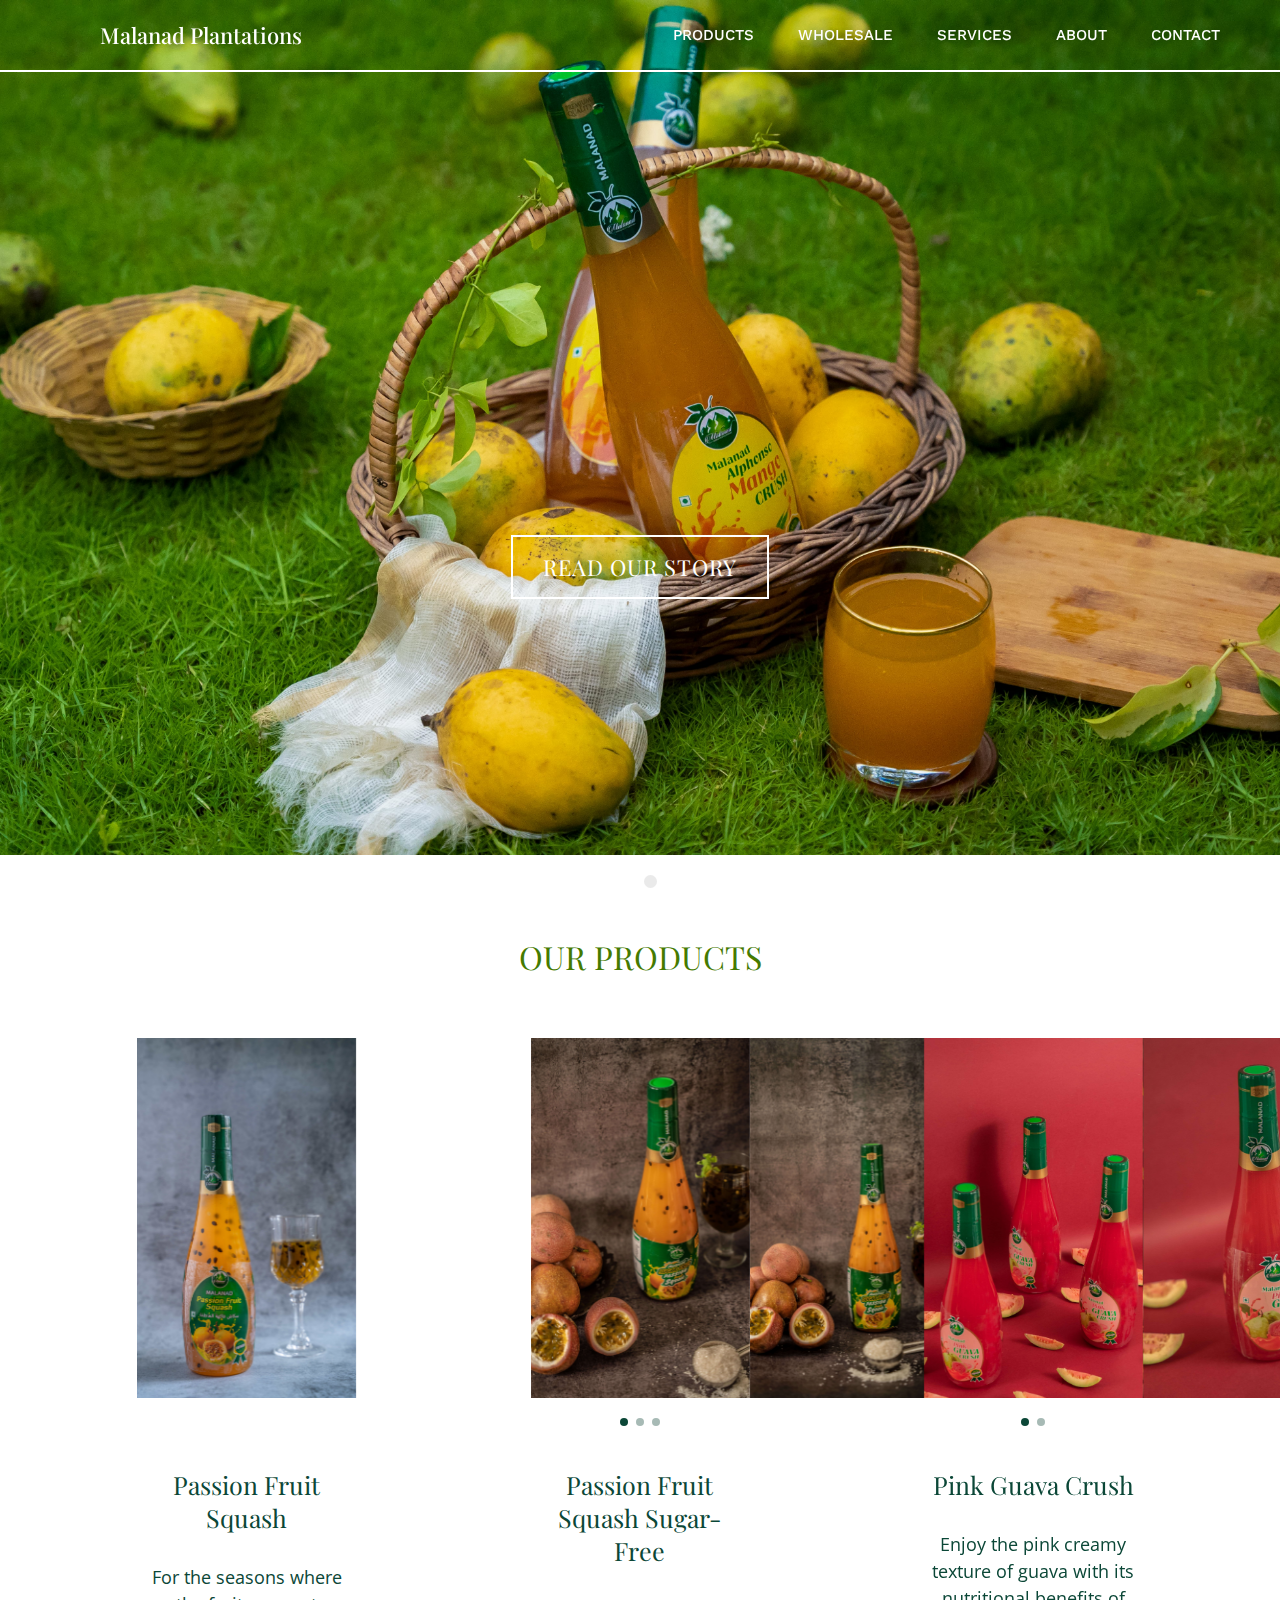
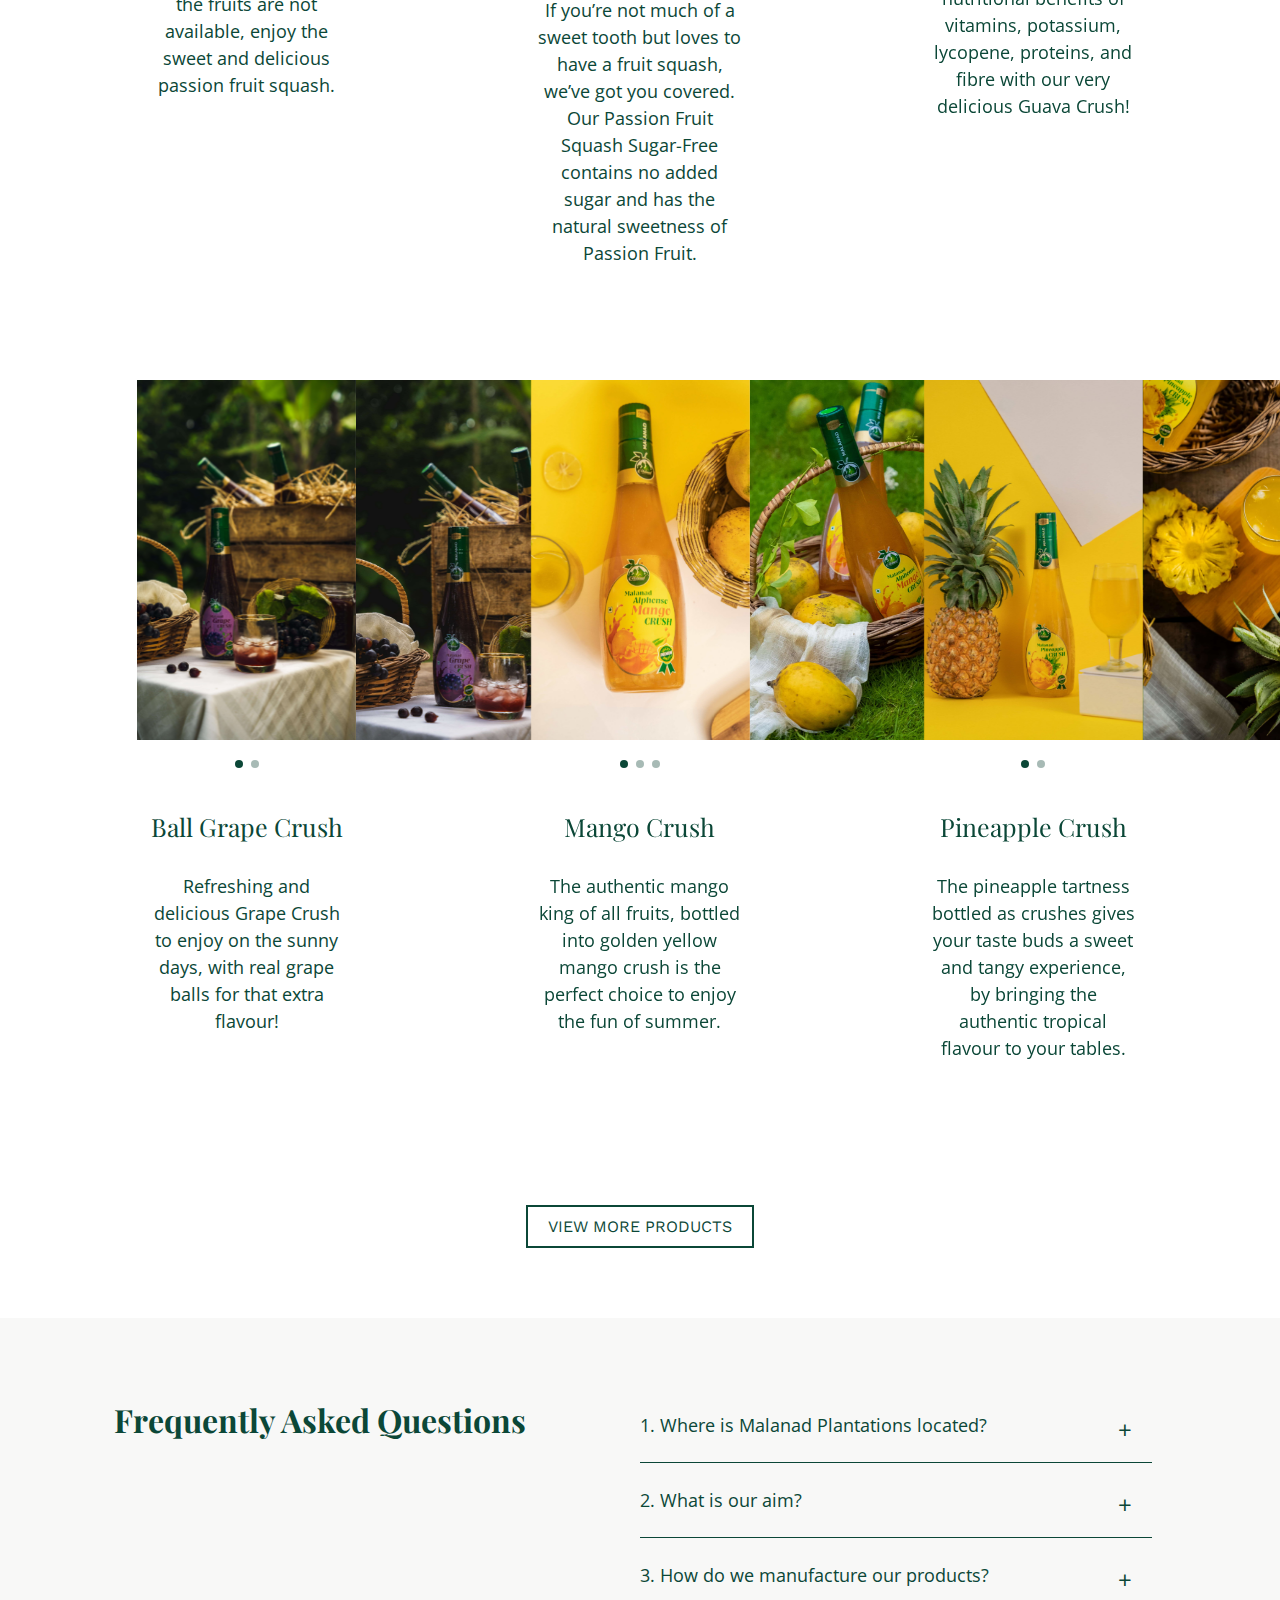
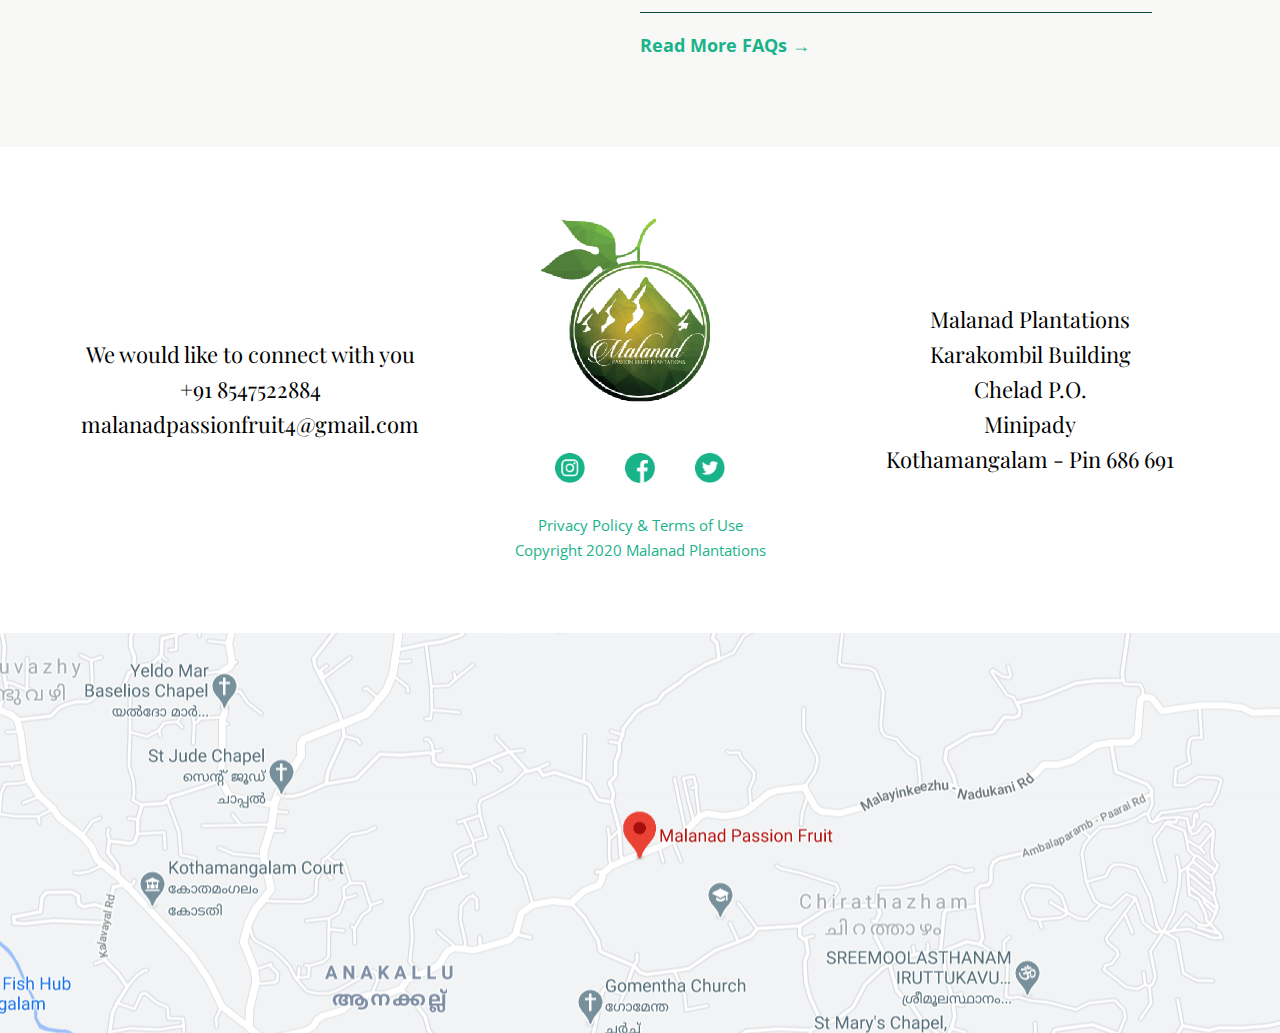
==== commit e22aa621: "fixes" ====
--- a/index.html
+++ b/index.html
@@ -182,7 +182,7 @@
                 <div class="faq-question" id="q-2" onclick="viewAnswer(this.id)">2. What is our aim?<span class="faq-plus">+</span>
                     <div class="faq-answer" id="a-q-2">Our aim is to provide nutritious yet delicious fruit products that are made from the fruits grown in our own plantations, with no artificial ingredients.</div>
                 </div>
-                <div class="faq-question" id="q-3" onclick="viewAnswer(this.id)">3.How do we manufacture our products?<span class="faq-plus">+</span>
+                <div class="faq-question" id="q-3" onclick="viewAnswer(this.id)">3. How do we manufacture our products?<span class="faq-plus">+</span>
                     <div class="faq-answer" id="a-q-3">Handpicked fresh fruits from the farms undergo a special process to make the syrup, which is then bottled to be transported.</div>
                 </div>
                 <a href="../Page_3/index.html" class="more-faq">Read More FAQs  &rarr;</a>
